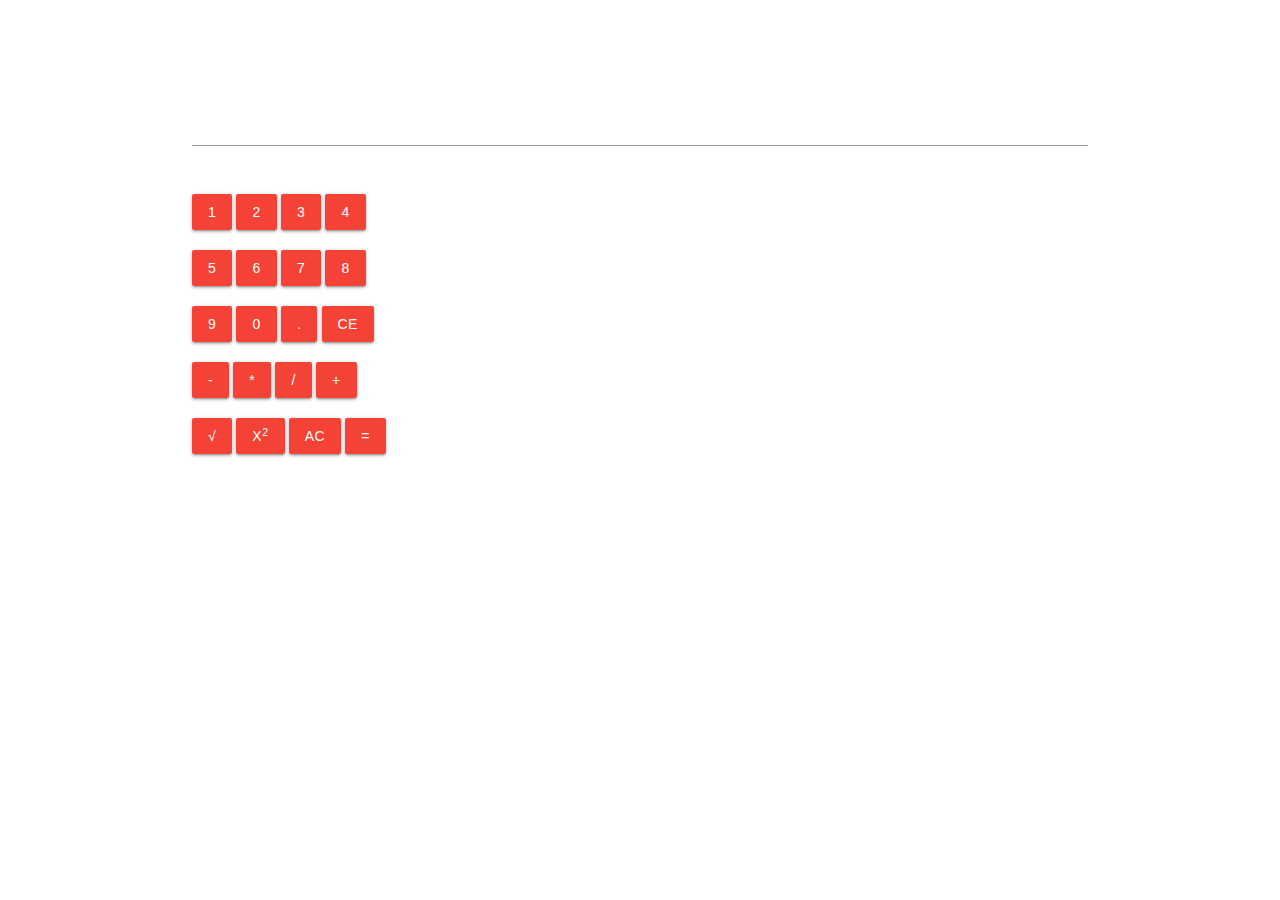
==== Lesson 02[Lab 05]/Calculator/index.html @ f48b9d3e "I have finished the calculator page." ====
<!DOCTYPE html>
<html lang="en">
<head>
    <meta charset="UTF-8">
    <meta name="viewport" content="width=device-width, initial-scale=1.0">
    <title>calculator</title>
        <link rel="stylesheet" href="https://cdnjs.cloudflare.com/ajax/libs/materialize/1.0.0/css/materialize.min.css">
    <!-- Font Owesome Compiled and minified CSS -->
    <link rel="stylesheet" href="https://stackpath.bootstrapcdn.com/font-awesome/4.7.0/css/font-awesome.min.css" integrity="sha384-wvfXpqpZZVQGK6TAh5PVlGOfQNHSoD2xbE+QkPxCAFlNEevoEH3Sl0sibVcOQVnN" crossorigin="anonymous">
    <!-- Custom Css -->
    <link rel="stylesheet" href="assets/css/style.css">
    

    <link rel="shortcut icon" type="image/svg" href="assets/img/tasks-solid.svg" />
</head>
<body>
    <div class="container wrapper">
        <div class="row">
            <div class="col-lg-3"></div>
            <div class="col-lg-6">
                <div class="row">
                    <div class="col-lg-3"></div>
                    <div class="col-lg-6">
                        <form id="calc-form">
                            <input type="text" name="input" id="input" style="text-align: right;"> 
                        </form>
                    </div>
                </div>
                <div class="centered">
                    <div class="row">
                        <div class="col-lg-4"></div>
                        
                    </div>
                    <div class="row">
                        <div class="col-lg-4"></div>
                        <div class="col-lg-6">
                            <a href="#" class="btn red"  id="btns">1</a>
                            <a href="#" class="btn red ms-3"  id="btns">2</a>
                            <a href="#" class="btn red ms-3"  id="btns">3</a>
                            <a href="#" class="btn red ms-3"  id="btns">4</a>
                        </div>
                    </div>
                    <div class="row">
                        <div class="col-lg-4"></div>
                        <div class="col-lg-6">
                            <a href="#" class="btn red "  id="btns">5</a>
                            <a href="#" class="btn red ms-3"  id="btns">6</a>
                            <a href="#" class="btn red ms-3"  id="btns">7</a>
                            <a href="#" class="btn red ms-3"  id="btns">8</a>
                        </div>
                    </div>
                    <div class="row">
                        <div class="col-lg-4"></div>
                        <div class="col-lg-6">
                            <a href="#" class="btn red "  id="btns">9</a>
                            <a href="#" class="btn red ms-3"  id="btns">0</a>
                            <a href="#" class="btn red ms-3"  id="btns">.</a>
                            <a href="#" class="btn red ms-3" id="ce">CE</a>
                        </div>
                    </div>
                    <div class="row">
                        <div class="col-lg-4"></div>
                        <div class="col-lg-6">
                            <a href="#" class=" btn red "  id="btns">-</a>
                            <a href="#" class="btn red ms-3"  id="btns">*</a>
                            <a href="#" class="btn red ms-3"  id="btns">/</a>
                            <a href="#" class="btn red ms-3"  id="btns">+</a>
                            
                        </div>
                    </div>
                    <div class="row">
                        <div class="col-lg-4"></div>
                        <div class="col-lg-6">
                            <a href="#" class=" btn red" id="radical">&#8730;</a>
                            <a href="#" class=" btn red ms-3" id="square">x<sup>2</sup></a>
                            <a href="#" class=" btn red ms-3" id="ac">AC</a>
                            <a href="#" class=" btn red ms-3" id="evaluate">=</a>
                        </div>
                        
                    </div>
                </div>
            </div>
        </div>
        
    </div>
    
    
        
                
                
            
    
    <!-- Jquery Compiled and minified JavaScript -->
    <script src="https://code.jquery.com/jquery-3.5.1.js" integrity="sha256-QWo7LDvxbWT2tbbQ97B53yJnYU3WhH/C8ycbRAkjPDc=" crossorigin="anonymous"></script>
    <!-- Materialize Compiled and minified JavaScript -->
    <script src="https://cdnjs.cloudflare.com/ajax/libs/materialize/1.0.0/js/materialize.min.js"></script>
    <link href="https://cdn.jsdelivr.net/npm/bootstrap@5.0.0-beta1/dist/css/bootstrap.min.css" rel="stylesheet" integrity="sha384-giJF6kkoqNQ00vy+HMDP7azOuL0xtbfIcaT9wjKHr8RbDVddVHyTfAAsrekwKmP1" crossorigin="anonymous">
<script src="https://cdn.jsdelivr.net/npm/bootstrap@5.0.0-beta1/dist/js/bootstrap.bundle.min.js" integrity="sha384-ygbV9kiqUc6oa4msXn9868pTtWMgiQaeYH7/t7LECLbyPA2x65Kgf80OJFdroafW" crossorigin="anonymous"></script>

    <!-- Our bom Js  -->
    <script src="assets/js/calc.js"></script>
</body>
</html>
---- Lesson 02[Lab 05]/Calculator/assets/css/style.css ----
.wrapper{
    margin-top: 100px;
    
}
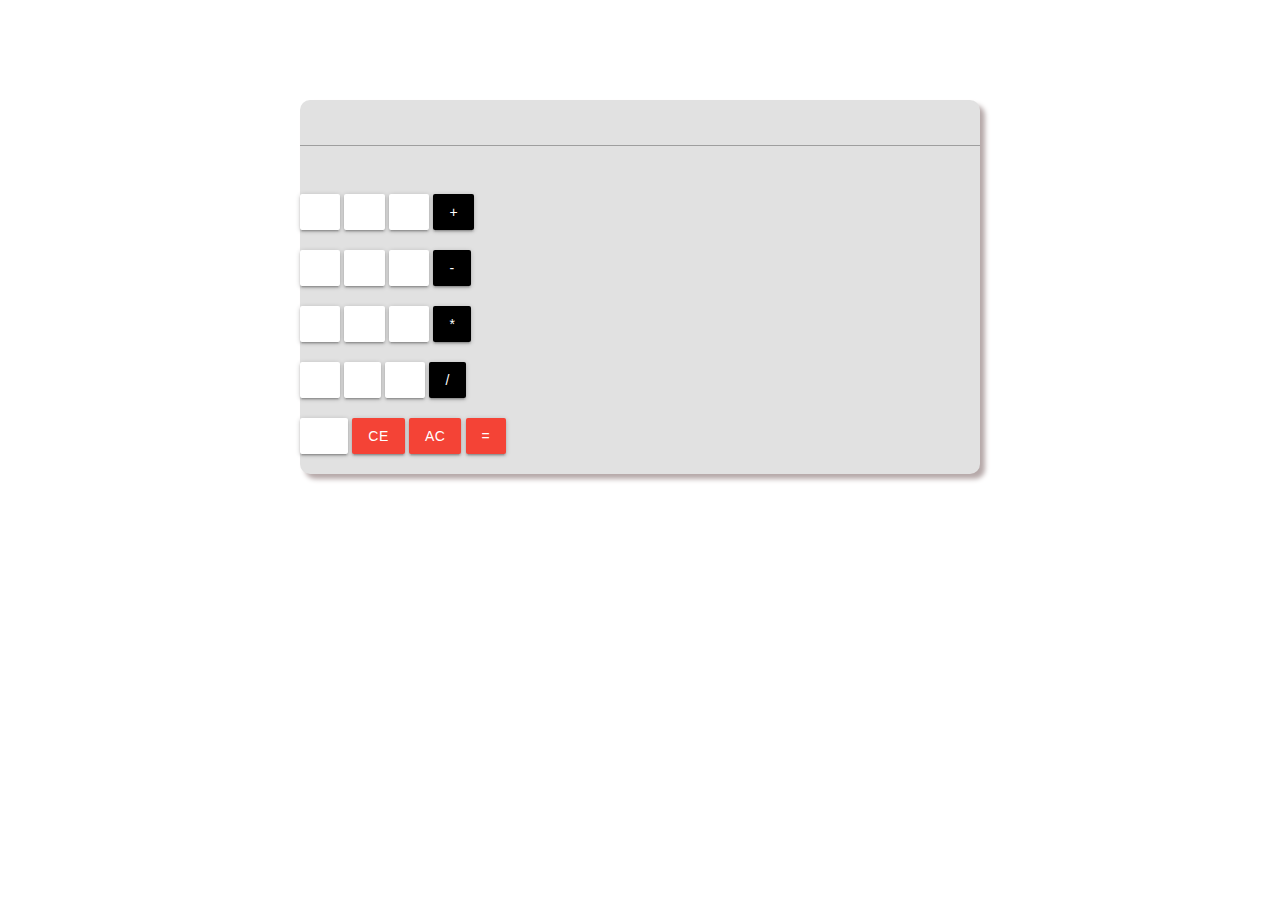
==== commit 48ecbdb6: "I have enabled sorting the added tasks and everythnig is done." ====
--- a/Lesson 02[Lab 05]/Calculator/index.html
+++ b/Lesson 02[Lab 05]/Calculator/index.html
@@ -13,14 +13,14 @@
 
     <link rel="shortcut icon" type="image/svg" href="assets/img/tasks-solid.svg" />
 </head>
-<body>
-    <div class="container wrapper">
+<body id="b">
+    <div class=" wrapper">
         <div class="row">
             <div class="col-lg-3"></div>
             <div class="col-lg-6">
                 <div class="row">
-                    <div class="col-lg-3"></div>
-                    <div class="col-lg-6">
+                    <div class="col-lg-1"></div>
+                    <div class="col-lg-10">
                         <form id="calc-form">
                             <input type="text" name="input" id="input" style="text-align: right;"> 
                         </form>
@@ -32,49 +32,55 @@
                         
                     </div>
                     <div class="row">
-                        <div class="col-lg-4"></div>
-                        <div class="col-lg-6">
-                            <a href="#" class="btn red"  id="btns">1</a>
-                            <a href="#" class="btn red ms-3"  id="btns">2</a>
-                            <a href="#" class="btn red ms-3"  id="btns">3</a>
-                            <a href="#" class="btn red ms-3"  id="btns">4</a>
-                        </div>
-                    </div>
-                    <div class="row">
-                        <div class="col-lg-4"></div>
-                        <div class="col-lg-6">
-                            <a href="#" class="btn red "  id="btns">5</a>
-                            <a href="#" class="btn red ms-3"  id="btns">6</a>
-                            <a href="#" class="btn red ms-3"  id="btns">7</a>
-                            <a href="#" class="btn red ms-3"  id="btns">8</a>
-                        </div>
-                    </div>
-                    <div class="row">
-                        <div class="col-lg-4"></div>
-                        <div class="col-lg-6">
-                            <a href="#" class="btn red "  id="btns">9</a>
-                            <a href="#" class="btn red ms-3"  id="btns">0</a>
-                            <a href="#" class="btn red ms-3"  id="btns">.</a>
-                            <a href="#" class="btn red ms-3" id="ce">CE</a>
-                        </div>
-                    </div>
-                    <div class="row">
-                        <div class="col-lg-4"></div>
-                        <div class="col-lg-6">
-                            <a href="#" class=" btn red "  id="btns">-</a>
-                            <a href="#" class="btn red ms-3"  id="btns">*</a>
-                            <a href="#" class="btn red ms-3"  id="btns">/</a>
-                            <a href="#" class="btn red ms-3"  id="btns">+</a>
+                        <div class="col-lg-2"></div>
+                        <div class="col-lg-8">
+                            <a href="#" class="btn white px-3"  id="btns">1</a>
+                            <a href="#" class="btn white ms-3 px-3"  id="btns">2</a>
+                            <a href="#" class="btn white ms-3 px-3"  id="btns">3</a>
+                            <a href="#" class="btn black ms-3 px-3"  id="btns" style="color: white;">+</a>
                             
                         </div>
                     </div>
                     <div class="row">
-                        <div class="col-lg-4"></div>
-                        <div class="col-lg-6">
-                            <a href="#" class=" btn red" id="radical">&#8730;</a>
-                            <a href="#" class=" btn red ms-3" id="square">x<sup>2</sup></a>
+                        <div class="col-lg-2"></div>
+                        <div class="col-lg-8">
+                            <a href="#" class="btn white px-3"  id="btns">4</a>
+                            <a href="#" class="btn white ms-3 px-3"  id="btns">5</a>
+                            <a href="#" class="btn white ms-3 px-3"  id="btns">6</a>
+                            <a href="#" class=" btn black ms-3 px-3"  id="btns" style="color: white;">-</a>
+                            
+                        </div>
+                    </div>
+                    <div class="row">
+                        <div class="col-lg-2"></div>
+                        <div class="col-lg-8">
+                            <a href="#" class="btn white px-3" id="btns">7</a>
+                            <a href="#" class="btn white ms-3 px-3"  id="btns">8</a>
+                            <a href="#" class="btn white ms-3 px-3"  id="btns">9</a>
+                            <a href="#" class="btn black ms-3 px-3" id="btns" style="color: white;">*</a>
+                            
+                        </div>
+                    </div>
+                    <div class="row">
+                        <div class="col-lg-2"></div>
+                        <div class="col-lg-8">
+                            
+                            <a href="#" class="btn white px-3"  id="btns">0</a>
+                            <a href="#" class="btn white ms-3 px-3"  id="btns">.</a>
+                            <a href="#" class=" btn white ms-3 px-3" id="radical">&#8730;</a>
+                            <a href="#" class="btn black ms-3 px-3"  id="btns" style="color: white;">/</a>
+                            
+                            
+                        </div>
+                    </div>
+                    <div class="row">
+                        <div class="col-lg-2"></div>
+                        <div class="col-lg-8">
+                            <a href="#" class=" btn white " id="square">x<sup>2</sup></a>
+                            <a href="#" class="btn red ms-3" id="ce">CE</a>
+                            
                             <a href="#" class=" btn red ms-3" id="ac">AC</a>
-                            <a href="#" class=" btn red ms-3" id="evaluate">=</a>
+                            <a href="#" class=" btn red ms-3 " id="evaluate">=</a>
                         </div>
                         
                     </div>
--- a/Lesson 02[Lab 05]/Calculator/assets/css/style.css
+++ b/Lesson 02[Lab 05]/Calculator/assets/css/style.css
@@ -1,4 +1,10 @@
+#b{
+    background-color: rgb(255,255,255);
+}
 .wrapper{
-    margin-top: 100px;
-    
+    background : rgb(225,225,225);
+    box-shadow: 5px 5px 5px #b6a9a9, -5px -5px 10px #ffffff;
+    border-radius: 10px;
+    margin: 100px 300px auto 300px;
 }
+
